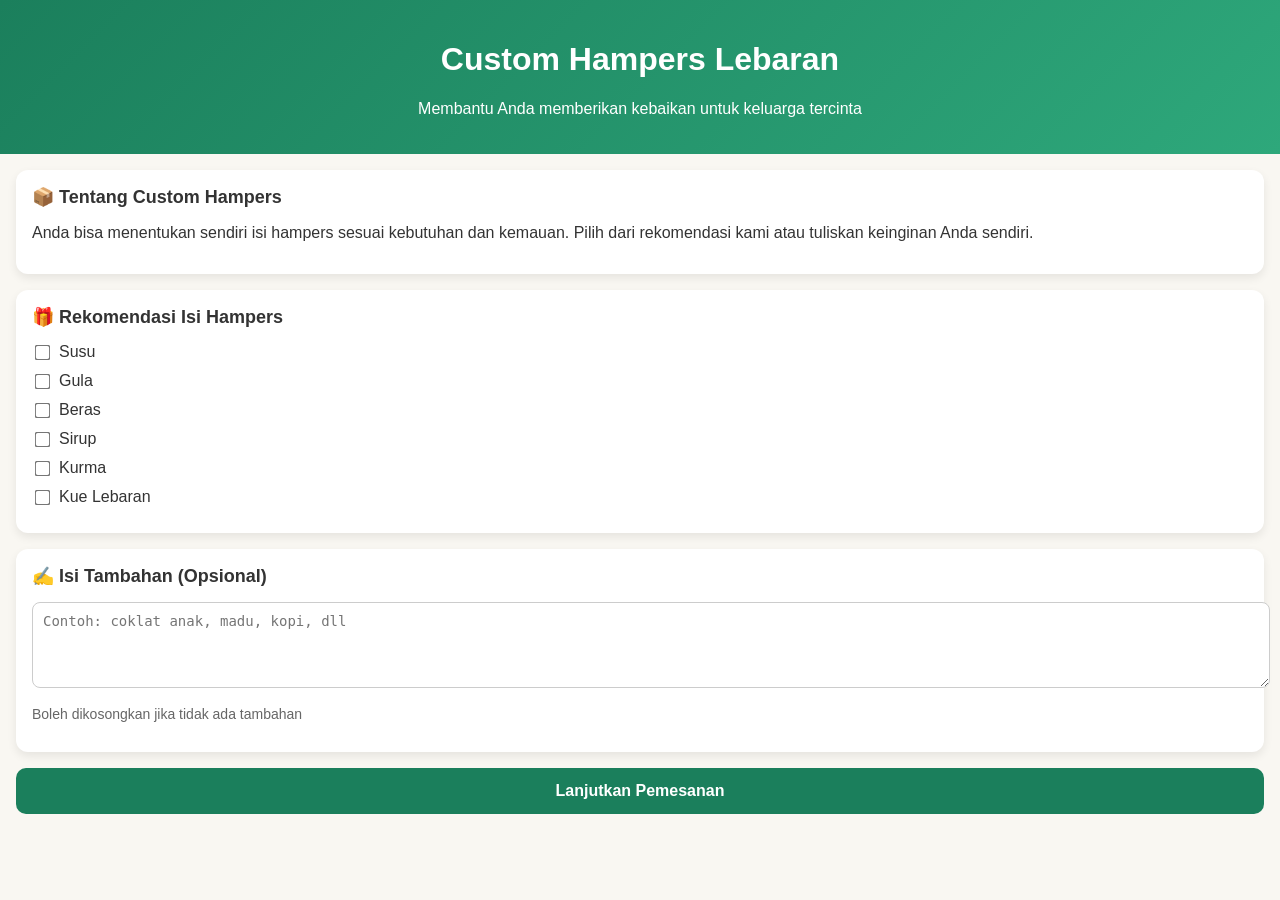
==== custom-hampers.html @ 6cb76002 "Create custom-hampers.html" ====
<!DOCTYPE html>
<html lang="id">
<head>
  <meta charset="UTF-8">
  <meta name="viewport" content="width=device-width, initial-scale=1">
  <title>Custom Hampers Lebaran</title>

  <style>
    body {
      margin: 0;
      font-family: Arial, sans-serif;
      background: #f9f7f2;
      color: #333;
    }

    header {
      background: linear-gradient(135deg, #1b7f5c, #2ea87b);
      color: white;
      padding: 20px;
      text-align: center;
    }

    section {
      padding: 16px;
    }

    .card {
      background: white;
      border-radius: 12px;
      padding: 16px;
      margin-bottom: 16px;
      box-shadow: 0 4px 10px rgba(0,0,0,0.08);
    }

    h2 {
      margin-top: 0;
      font-size: 18px;
    }

    .checkbox-group label {
      display: flex;
      align-items: center;
      margin-bottom: 10px;
      font-size: 16px;
    }

    .checkbox-group input {
      margin-right: 10px;
      transform: scale(1.2);
    }

    textarea {
      width: 100%;
      padding: 10px;
      border-radius: 8px;
      border: 1px solid #ccc;
      resize: vertical;
      font-size: 14px;
    }

    button {
      width: 100%;
      padding: 14px;
      background: #1b7f5c;
      color: white;
      border: none;
      border-radius: 10px;
      font-size: 16px;
      font-weight: bold;
      cursor: pointer;
    }

    button:hover {
      background: #16694c;
    }

    .note {
      font-size: 14px;
      color: #666;
    }
  </style>
</head>
<body>

<header>
  <h1>Custom Hampers Lebaran</h1>
  <p>Membantu Anda memberikan kebaikan untuk keluarga tercinta</p>
</header>

<section>

  <div class="card">
    <h2>📦 Tentang Custom Hampers</h2>
    <p>
      Anda bisa menentukan sendiri isi hampers sesuai kebutuhan dan kemauan.
      Pilih dari rekomendasi kami atau tuliskan keinginan Anda sendiri.
    </p>
  </div>

  <div class="card">
    <h2>🎁 Rekomendasi Isi Hampers</h2>
    <div class="checkbox-group">
      <label><input type="checkbox" value="Susu"> Susu</label>
      <label><input type="checkbox" value="Gula"> Gula</label>
      <label><input type="checkbox" value="Beras"> Beras</label>
      <label><input type="checkbox" value="Sirup"> Sirup</label>
      <label><input type="checkbox" value="Kurma"> Kurma</label>
      <label><input type="checkbox" value="Kue Lebaran"> Kue Lebaran</label>
    </div>
  </div>

  <div class="card">
    <h2>✍️ Isi Tambahan (Opsional)</h2>
    <textarea id="customInput" rows="4" placeholder="Contoh: coklat anak, madu, kopi, dll"></textarea>
    <p class="note">Boleh dikosongkan jika tidak ada tambahan</p>
  </div>

  <button onclick="lanjutPesan()">Lanjutkan Pemesanan</button>

</section>

<script>
  function lanjutPesan() {
    const checked = document.querySelectorAll('.checkbox-group input:checked');
    let items = [];

    checked.forEach(item => {
      items.push(item.value);
    });

    const tambahan = document.getElementById('customInput').value.trim();

    const data = {
      jenis: "Custom Hampers",
      rekomendasi: items.join(', '),
      tambahan: tambahan
    };

    localStorage.setItem('customHampers', JSON.stringify(data));

    window.location.href = "order.html";
  }
</script>

</body>
</html>
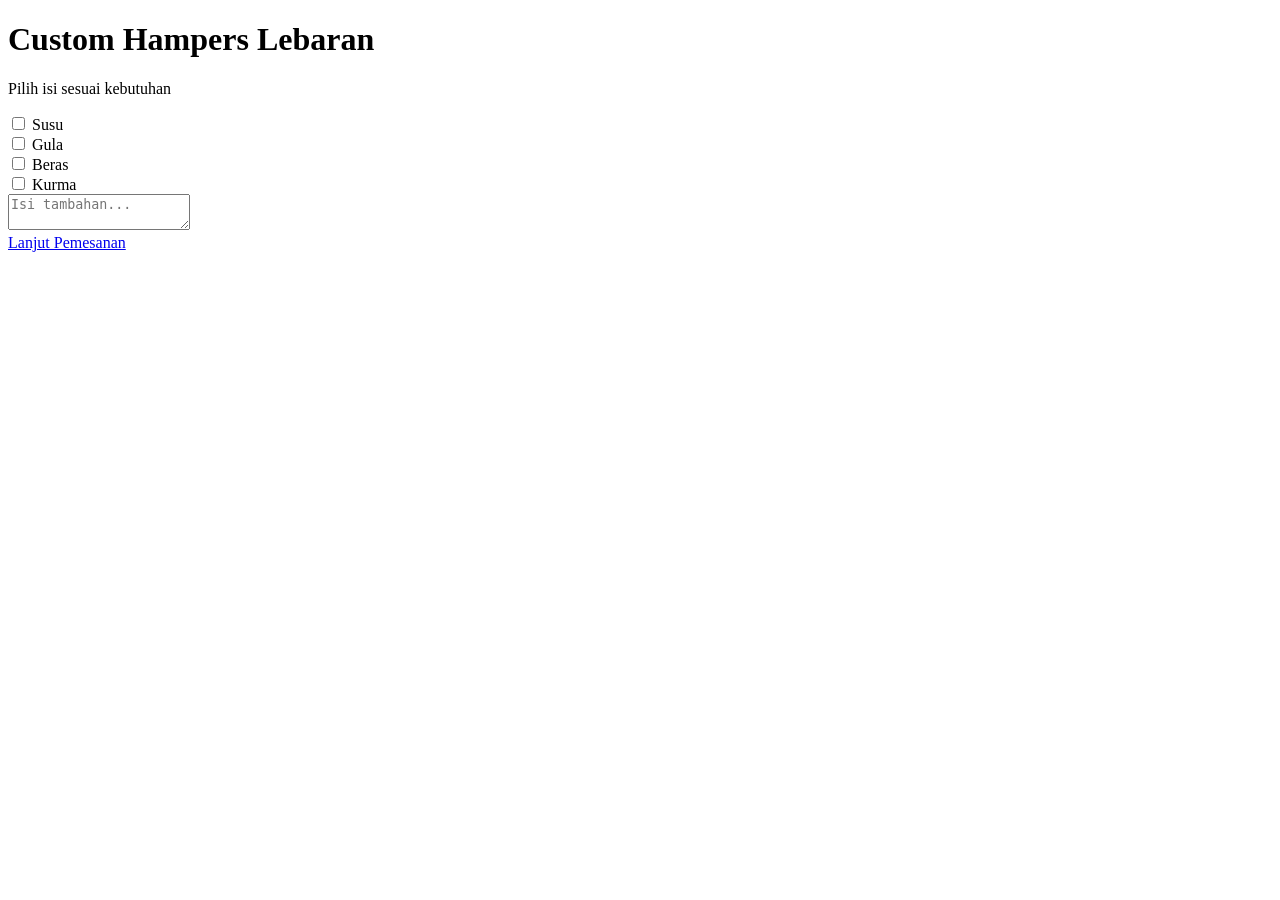
==== commit 529c611d: "Add files via upload" ====
--- a/custom-hampers.html
+++ b/custom-hampers.html
@@ -1,146 +1,32 @@
 <!DOCTYPE html>
 <html lang="id">
 <head>
-  <meta charset="UTF-8">
-  <meta name="viewport" content="width=device-width, initial-scale=1">
-  <title>Custom Hampers Lebaran</title>
-
-  <style>
-    body {
-      margin: 0;
-      font-family: Arial, sans-serif;
-      background: #f9f7f2;
-      color: #333;
-    }
-
-    header {
-      background: linear-gradient(135deg, #1b7f5c, #2ea87b);
-      color: white;
-      padding: 20px;
-      text-align: center;
-    }
-
-    section {
-      padding: 16px;
-    }
-
-    .card {
-      background: white;
-      border-radius: 12px;
-      padding: 16px;
-      margin-bottom: 16px;
-      box-shadow: 0 4px 10px rgba(0,0,0,0.08);
-    }
-
-    h2 {
-      margin-top: 0;
-      font-size: 18px;
-    }
-
-    .checkbox-group label {
-      display: flex;
-      align-items: center;
-      margin-bottom: 10px;
-      font-size: 16px;
-    }
-
-    .checkbox-group input {
-      margin-right: 10px;
-      transform: scale(1.2);
-    }
-
-    textarea {
-      width: 100%;
-      padding: 10px;
-      border-radius: 8px;
-      border: 1px solid #ccc;
-      resize: vertical;
-      font-size: 14px;
-    }
-
-    button {
-      width: 100%;
-      padding: 14px;
-      background: #1b7f5c;
-      color: white;
-      border: none;
-      border-radius: 10px;
-      font-size: 16px;
-      font-weight: bold;
-      cursor: pointer;
-    }
-
-    button:hover {
-      background: #16694c;
-    }
-
-    .note {
-      font-size: 14px;
-      color: #666;
-    }
-  </style>
+<meta charset="UTF-8">
+<meta name="viewport" content="width=device-width, initial-scale=1">
+<title>Custom Hampers</title>
+<link rel="stylesheet" href="assets/css/style.css">
 </head>
 <body>
 
 <header>
-  <h1>Custom Hampers Lebaran</h1>
-  <p>Membantu Anda memberikan kebaikan untuk keluarga tercinta</p>
+<h1>Custom Hampers Lebaran</h1>
+<p>Pilih isi sesuai kebutuhan</p>
 </header>
 
 <section>
+<div class="card">
+<label><input type="checkbox"> Susu</label><br>
+<label><input type="checkbox"> Gula</label><br>
+<label><input type="checkbox"> Beras</label><br>
+<label><input type="checkbox"> Kurma</label>
+</div>
 
-  <div class="card">
-    <h2>📦 Tentang Custom Hampers</h2>
-    <p>
-      Anda bisa menentukan sendiri isi hampers sesuai kebutuhan dan kemauan.
-      Pilih dari rekomendasi kami atau tuliskan keinginan Anda sendiri.
-    </p>
-  </div>
+<div class="card">
+<textarea placeholder="Isi tambahan..."></textarea>
+</div>
 
-  <div class="card">
-    <h2>🎁 Rekomendasi Isi Hampers</h2>
-    <div class="checkbox-group">
-      <label><input type="checkbox" value="Susu"> Susu</label>
-      <label><input type="checkbox" value="Gula"> Gula</label>
-      <label><input type="checkbox" value="Beras"> Beras</label>
-      <label><input type="checkbox" value="Sirup"> Sirup</label>
-      <label><input type="checkbox" value="Kurma"> Kurma</label>
-      <label><input type="checkbox" value="Kue Lebaran"> Kue Lebaran</label>
-    </div>
-  </div>
-
-  <div class="card">
-    <h2>✍️ Isi Tambahan (Opsional)</h2>
-    <textarea id="customInput" rows="4" placeholder="Contoh: coklat anak, madu, kopi, dll"></textarea>
-    <p class="note">Boleh dikosongkan jika tidak ada tambahan</p>
-  </div>
-
-  <button onclick="lanjutPesan()">Lanjutkan Pemesanan</button>
-
+<a class="cta" href="order.html">Lanjut Pemesanan</a>
 </section>
 
-<script>
-  function lanjutPesan() {
-    const checked = document.querySelectorAll('.checkbox-group input:checked');
-    let items = [];
-
-    checked.forEach(item => {
-      items.push(item.value);
-    });
-
-    const tambahan = document.getElementById('customInput').value.trim();
-
-    const data = {
-      jenis: "Custom Hampers",
-      rekomendasi: items.join(', '),
-      tambahan: tambahan
-    };
-
-    localStorage.setItem('customHampers', JSON.stringify(data));
-
-    window.location.href = "order.html";
-  }
-</script>
-
 </body>
-</html>
+</html>
